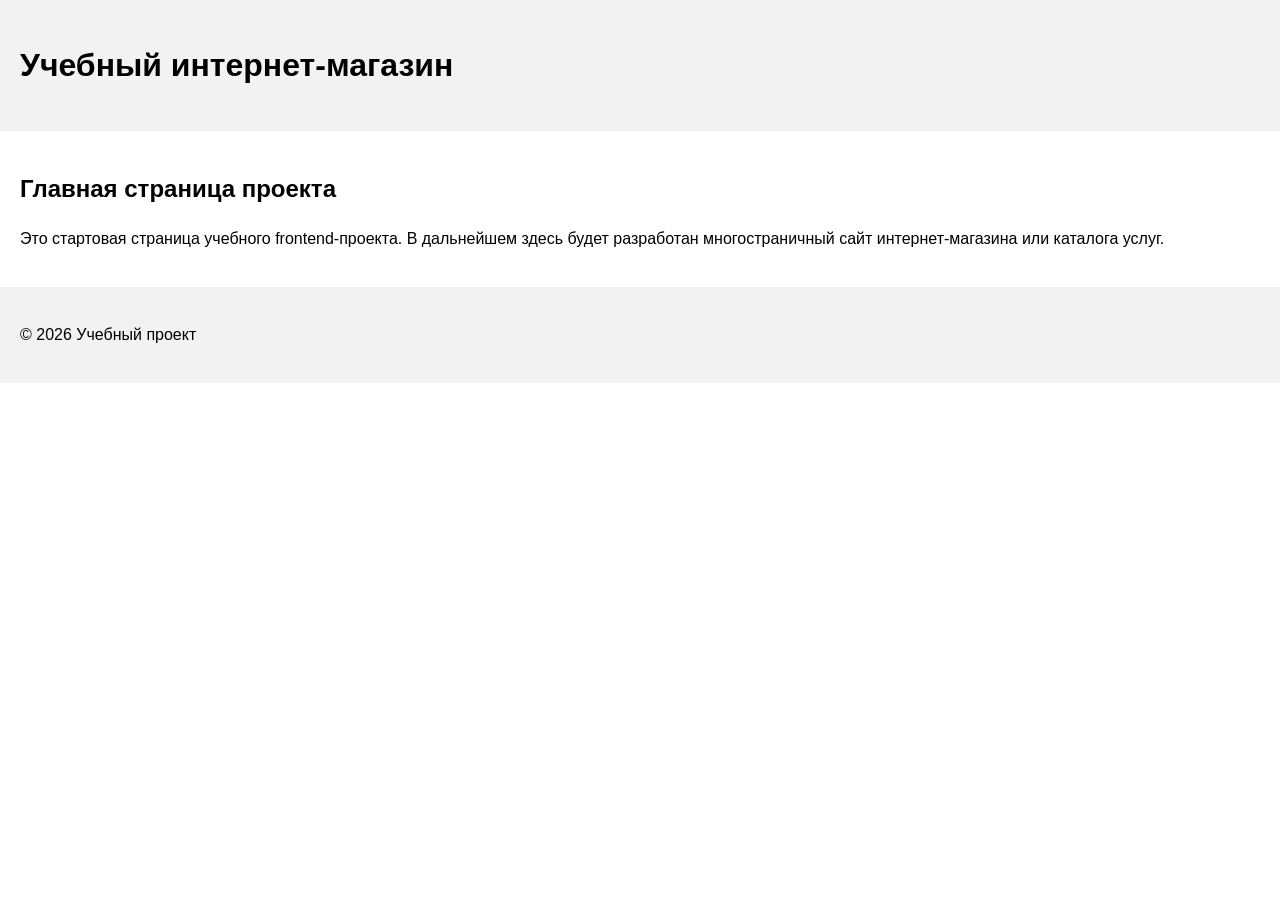
==== index.html @ d2b80c20 "feat: initialize frontend project structure" ====
<!DOCTYPE html>
<html lang="ru">
<head>
    <meta charset="UTF-8">
    <meta name="viewport" content="width=device-width, initial-scale=1.0">
    <title>Каталог товаров</title>
    <link rel="stylesheet" href="css/style.css">
</head>
<body>
    <header>
        <h1>Учебный интернет-магазин</h1>
    </header>
    <main>
        <section>
            <h2>Главная страница проекта</h2>
            <p>
                Это стартовая страница учебного frontend-проекта.
                В дальнейшем здесь будет разработан многостраничный сайт
                интернет-магазина или каталога услуг.
            </p>
        </section>
    </main>
    <footer>
        <p>&copy; 2026 Учебный проект</p>
    </footer>
</body>
</html>
---- css/style.css ----
body {
    margin: 0;
    font-family: Arial, sans-serif;
    line-height: 1.5;
}

header, main, footer {
    padding: 20px;
}

header {
    background-color: #f2f2f2;
}

footer {
    background-color: #f2f2f2;
}
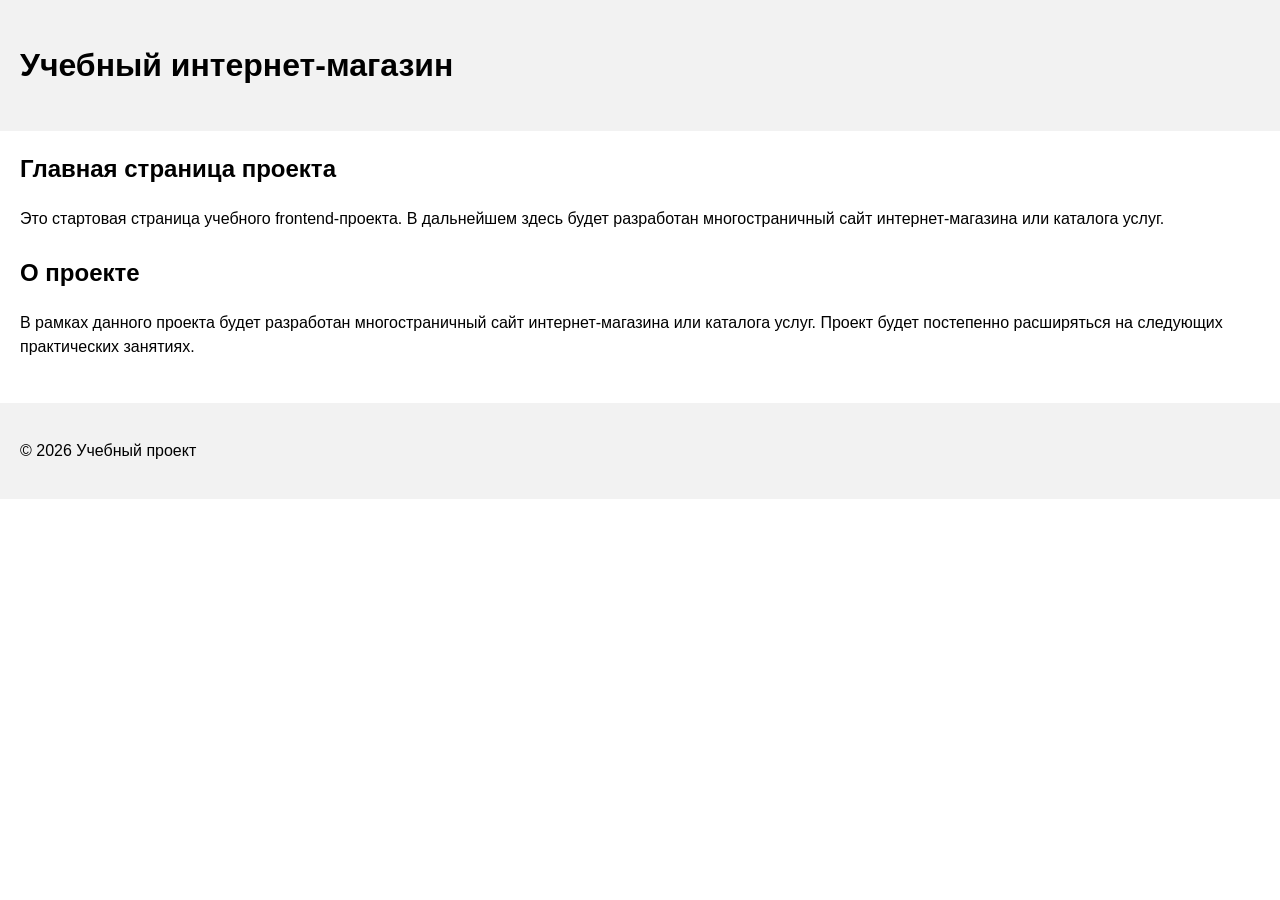
==== commit 71016b15: "feat: add project description section" ====
--- a/index.html
+++ b/index.html
@@ -19,6 +19,14 @@
                 интернет-магазина или каталога услуг.
             </p>
         </section>
+        <section>
+            <h2>О проекте</h2>
+            <p>
+                В рамках данного проекта будет разработан многостраничный сайт
+                интернет-магазина или каталога услуг. Проект будет постепенно
+                расширяться на следующих практических занятиях.
+            </p>
+        </section>
     </main>
     <footer>
         <p>&copy; 2026 Учебный проект</p>
--- a/css/style.css
+++ b/css/style.css
@@ -14,4 +14,12 @@
 
 footer {
     background-color: #f2f2f2;
+}
+
+section {
+    margin-bottom: 24px;
+}
+
+section h2 {
+    margin-top: 0;
 }
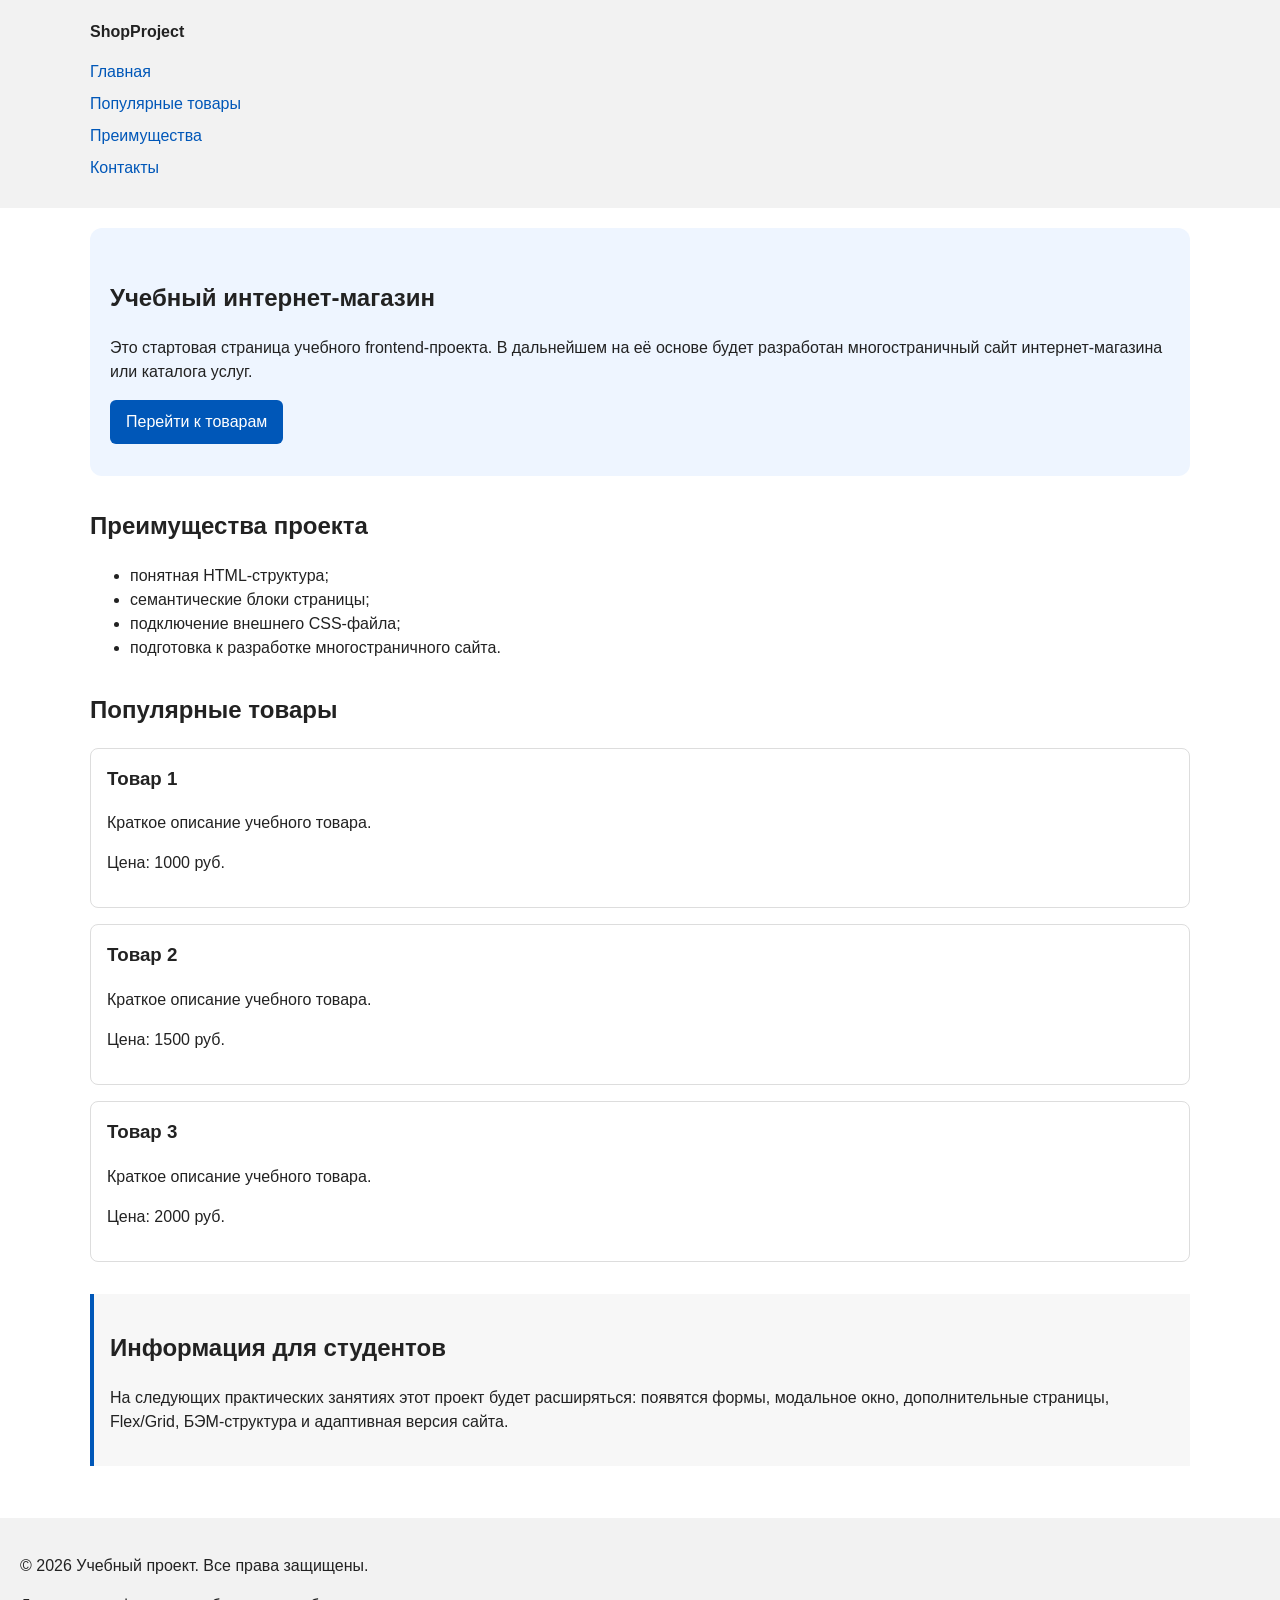
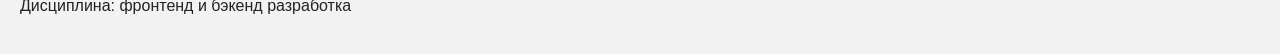
==== commit 8e3a4005: "feat: add semantic HTML structure and base CSS styles" ====
--- a/index.html
+++ b/index.html
@@ -8,28 +8,74 @@
 </head>
 <body>
     <header>
-        <h1>Учебный интернет-магазин</h1>
+        <div class="site-header">
+            <a class="site-logo" href="index.html">ShopProject</a>
+
+            <nav class="site-nav" aria-label="Основная навигация">
+            <ul class="site-nav__list">
+                <li><a href="index.html">Главная</a></li>
+                <li><a href="#popular">Популярные товары</a></li>
+                <li><a href="#advantages">Преимущества</a></li>
+                <li><a href="#contacts">Контакты</a></li>
+            </ul>
+            </nav>
+        </div>
     </header>
     <main>
-        <section>
-            <h2>Главная страница проекта</h2>
+        <section class="hero">
+            <h1>Учебный интернет-магазин</h1>
             <p>
                 Это стартовая страница учебного frontend-проекта.
-                В дальнейшем здесь будет разработан многостраничный сайт
+                В дальнейшем на её основе будет разработан многостраничный сайт
                 интернет-магазина или каталога услуг.
             </p>
+            <a class="button" href="#popular">Перейти к товарам</a>
         </section>
-        <section>
-            <h2>О проекте</h2>
+
+        <section class="section" id="advantages">
+            <h2>Преимущества проекта</h2>
+            <ul class="advantages-list">
+                <li>понятная HTML-структура;</li>
+                <li>семантические блоки страницы;</li>
+                <li>подключение внешнего CSS-файла;</li>
+                <li>подготовка к разработке многостраничного сайта.</li>
+            </ul>
+        </section>
+
+        <section class="section" id="popular">
+            <h2>Популярные товары</h2>
+
+            <article class="product-card">
+                <h3>Товар 1</h3>
+                <p>Краткое описание учебного товара.</p>
+                <p>Цена: 1000 руб.</p>
+            </article>
+
+            <article class="product-card">
+                <h3>Товар 2</h3>
+                <p>Краткое описание учебного товара.</p>
+                <p>Цена: 1500 руб.</p>
+            </article>
+
+            <article class="product-card">
+                <h3>Товар 3</h3>
+                <p>Краткое описание учебного товара.</p>
+                <p>Цена: 2000 руб.</p>
+            </article>
+        </section>
+
+        <aside class="aside-info">
+            <h2>Информация для студентов</h2>
             <p>
-                В рамках данного проекта будет разработан многостраничный сайт
-                интернет-магазина или каталога услуг. Проект будет постепенно
-                расширяться на следующих практических занятиях.
+                На следующих практических занятиях этот проект будет расширяться:
+                появятся формы, модальное окно, дополнительные страницы, Flex/Grid,
+                БЭМ-структура и адаптивная версия сайта.
             </p>
-        </section>
+        </aside>
     </main>
-    <footer>
-        <p>&copy; 2026 Учебный проект</p>
+    <footer id="contacts">
+        <p>&copy; 2026 Учебный проект. Все права защищены.</p>
+        <p>Дисциплина: фронтенд и бэкенд разработка</p>
     </footer>
 </body>
 </html>
--- a/css/style.css
+++ b/css/style.css
@@ -1,25 +1,106 @@
-body {
-    margin: 0;
-    font-family: Arial, sans-serif;
-    line-height: 1.5;
+
+* {
+  box-sizing: border-box;
 }
 
-header, main, footer {
-    padding: 20px;
+body {
+  margin: 0;
+  font-family: Arial, sans-serif;
+  line-height: 1.5;
+  color: #222222;
+  background-color: #ffffff;
+}
+
+header,
+main,
+footer {
+  padding: 20px;
 }
 
 header {
-    background-color: #f2f2f2;
+  background-color: #f2f2f2;
 }
 
 footer {
-    background-color: #f2f2f2;
+  background-color: #f2f2f2;
 }
 
-section {
-    margin-bottom: 24px;
+.site-header {
+  max-width: 1100px;
+  margin: 0 auto;
 }
 
-section h2 {
-    margin-top: 0;
+.site-logo {
+  font-weight: bold;
+  text-decoration: none;
+  color: #222222;
+}
+
+.site-nav__list {
+  padding: 0;
+  margin: 16px 0 0;
+  list-style: none;
+}
+
+.site-nav__list li {
+  margin-bottom: 8px;
+}
+
+.site-nav__list a {
+  color: #0057b8;
+  text-decoration: none;
+}
+
+.site-nav__list a:hover {
+  text-decoration: underline;
+}
+
+.hero {
+  max-width: 1100px;
+  margin: 0 auto 32px;
+  padding: 32px 20px;
+  background-color: #eef5ff;
+  border-radius: 12px;
+}
+
+.section {
+  max-width: 1100px;
+  margin: 0 auto 32px;
+}
+
+.section h2 {
+  margin-top: 0;
+}
+
+.product-card {
+  margin-bottom: 16px;
+  padding: 16px;
+  border: 1px solid #dddddd;
+  border-radius: 8px;
+  background-color: #ffffff;
+}
+
+.product-card h3 {
+  margin-top: 0;
+}
+
+.button {
+  display: inline-block;
+  padding: 10px 16px;
+  color: #ffffff;
+  background-color: #0057b8;
+  text-decoration: none;
+  border-radius: 6px;
+}
+
+.button:hover {
+  background-color: #003f86;
+}
+
+.aside-info {
+  max-width: 1100px;
+  margin: 0 auto 32px;
+  padding: 16px;
+  border-left: 4px solid #0057b8;
+  background-color: #f7f7f7;
 }
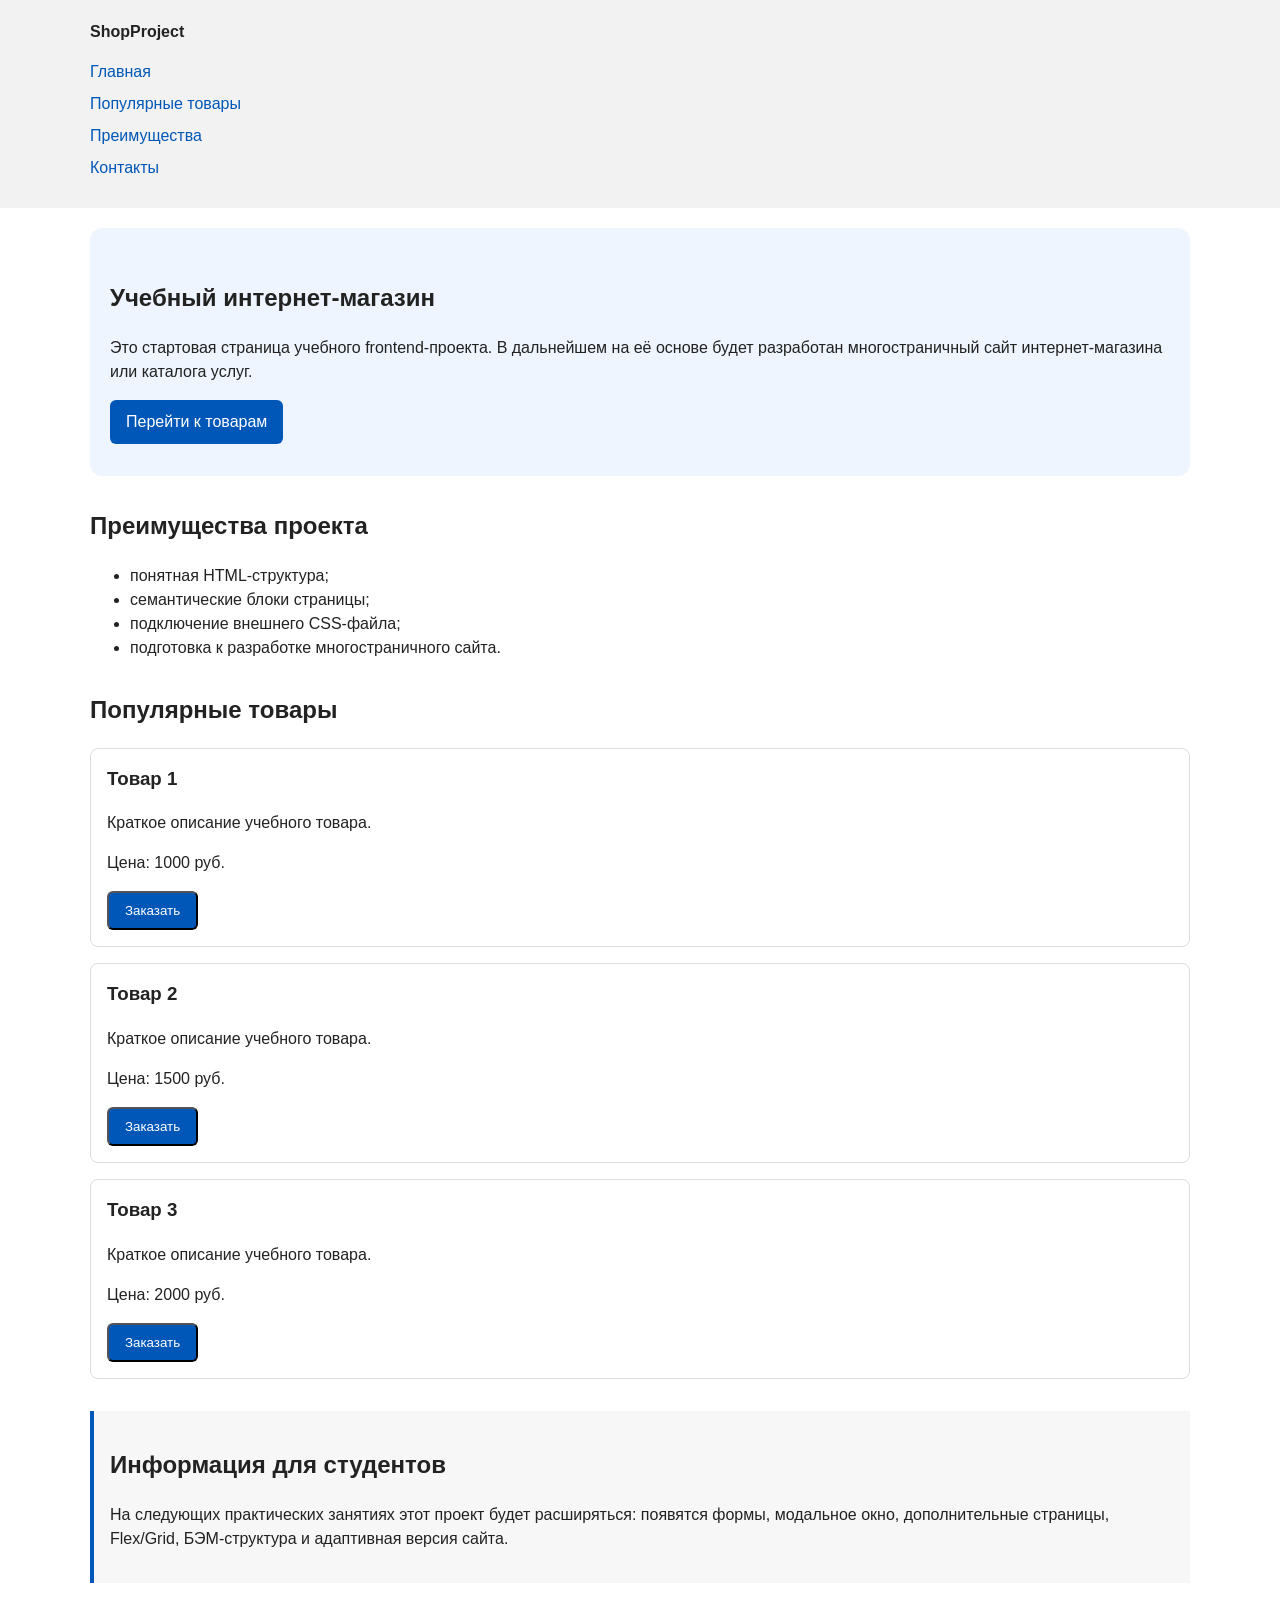
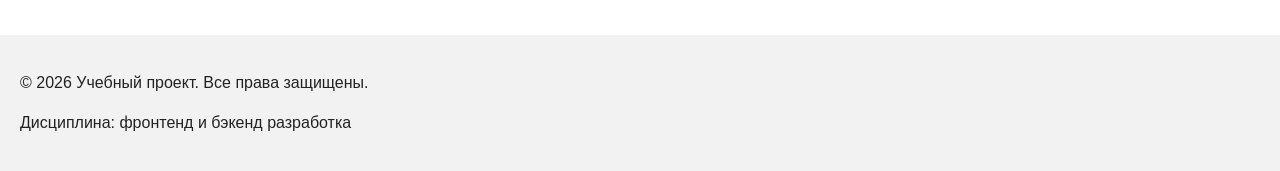
==== commit 2f29ef52: "feat: add order form modal and validation" ====
--- a/index.html
+++ b/index.html
@@ -5,6 +5,7 @@
     <meta name="viewport" content="width=device-width, initial-scale=1.0">
     <title>Каталог товаров</title>
     <link rel="stylesheet" href="css/style.css">
+    <script src="js/main.js" defer></script>
 </head>
 <body>
     <header>
@@ -49,18 +50,21 @@
                 <h3>Товар 1</h3>
                 <p>Краткое описание учебного товара.</p>
                 <p>Цена: 1000 руб.</p>
+                <button class="button product-card__button" type="button" data-product="Товар 1">Заказать</button>
             </article>
 
             <article class="product-card">
                 <h3>Товар 2</h3>
                 <p>Краткое описание учебного товара.</p>
                 <p>Цена: 1500 руб.</p>
+                <button class="button product-card__button" type="button" data-product="Товар 2">Заказать</button>
             </article>
 
             <article class="product-card">
                 <h3>Товар 3</h3>
                 <p>Краткое описание учебного товара.</p>
                 <p>Цена: 2000 руб.</p>
+                <button class="button product-card__button" type="button" data-product="Товар 3">Заказать</button>
             </article>
         </section>
 
@@ -72,6 +76,110 @@
                 БЭМ-структура и адаптивная версия сайта.
             </p>
         </aside>
+
+        <dialog class="order-dialog" id="order-dialog" aria-labelledby="order-dialog-title">
+            <h2 id="order-dialog-title">Оформление заявки</h2>
+
+            <form class="order-form" id="order-form" action="#" method="post" novalidate>
+
+                <!-- Скрытое поле для выбранного товара -->
+                <input id="selected-product" name="selected-product" type="hidden">
+
+                <!-- Имя -->
+                <div class="form-field">
+                <label for="order-name">Имя</label>
+                <input
+                    id="order-name"
+                    name="name"
+                    type="text"
+                    placeholder="Введите ваше имя"
+                    minlength="2"
+                    autocomplete="given-name"
+                    required
+                >
+                </div>
+
+                <!-- E-mail -->
+                <div class="form-field">
+                <label for="order-email">E-mail</label>
+                <input
+                    id="order-email"
+                    name="email"
+                    type="email"
+                    placeholder="example@mail.ru"
+                    autocomplete="email"
+                    required
+                >
+                </div>
+
+                <!-- Телефон -->
+                <div class="form-field">
+                <label for="order-phone">Телефон</label>
+                <input
+                    id="order-phone"
+                    name="phone"
+                    type="tel"
+                    inputmode="tel"
+                    placeholder="+7 (900) 000-00-00"
+                    pattern="^\+7 \([0-9]{3}\) [0-9]{3}-[0-9]{2}-[0-9]{2}$"
+                    required
+                >
+                <small>Формат: +7 (900) 000-00-00</small>
+                </div>
+
+                <!-- Дата -->
+                <div class="form-field">
+                <label for="order-date">Дата связи</label>
+                <input id="order-date" name="date" type="date">
+                </div>
+
+                <!-- Тема заявки -->
+                <div class="form-field">
+                <label for="order-topic">Тема заявки</label>
+                <select id="order-topic" name="topic" required>
+                    <option value="">Выберите тему</option>
+                    <option value="product">Заказ товара</option>
+                    <option value="consultation">Консультация</option>
+                    <option value="delivery">Доставка</option>
+                </select>
+                </div>
+
+                <!-- Комментарий -->
+                <div class="form-field">
+                <label for="order-comment">Комментарий</label>
+                <textarea
+                    id="order-comment"
+                    name="comment"
+                    rows="4"
+                    placeholder="Укажите дополнительную информацию"
+                ></textarea>
+                </div>
+
+                <!-- Согласие на обработку данных -->
+                <div class="form-field form-field--checkbox">
+                <label>
+                    <input
+                    id="order-agreement"
+                    name="agreement"
+                    type="checkbox"
+                    required
+                    >
+                    Я согласен на обработку данных
+                </label>
+                </div>
+
+                <!-- Кнопки -->
+                <div class="form-actions">
+                <button type="button" id="close-order-dialog">Закрыть</button>
+                <button type="submit">Отправить заявку</button>
+                </div>
+        </form>
+        </dialog>
+
+        <p class="success-message" id="success-message" hidden>
+        Форма успешно отправлена!
+        </p>
+        
     </main>
     <footer id="contacts">
         <p>&copy; 2026 Учебный проект. Все права защищены.</p>
--- a/css/style.css
+++ b/css/style.css
@@ -103,4 +103,86 @@
   padding: 16px;
   border-left: 4px solid #0057b8;
   background-color: #f7f7f7;
+}
+
+/* ============================================================
+   МОДАЛЬНОЕ ОКНО И ФОРМА ЗАЯВКИ
+   ============================================================ */
+
+/* Модальное окно. Элемент dialog сам умеет открываться поверх страницы. */
+.order-dialog {
+  width: min(100% - 32px, 560px);
+  padding: 24px;
+  border: none;
+  border-radius: 12px;
+}
+
+/* Затемнение фона за модальным окном. */
+.order-dialog::backdrop {
+  background-color: rgba(0, 0, 0, 0.5);
+}
+
+/* Поле формы. Каждый блок получает нижний отступ. */
+.form-field {
+  margin-bottom: 16px;
+}
+
+/* Подпись поля. */
+.form-field label {
+  display: block;
+  margin-bottom: 6px;
+}
+
+/* Основные поля формы. */
+.form-field input,
+.form-field select,
+.form-field textarea {
+  width: 100%;
+  padding: 10px 12px;
+  border: 1px solid #cccccc;
+  border-radius: 6px;
+  font: inherit;
+}
+
+/* Checkbox не должен занимать всю ширину. */
+.form-field input[type="checkbox"] {
+  width: auto;
+}
+
+/* Подсказка под полем телефона. */
+.form-field small {
+  display: block;
+  margin-top: 4px;
+  color: #666666;
+}
+
+/* Видимый фокус для клавиатурной навигации. */
+.form-field input:focus-visible,
+.form-field select:focus-visible,
+.form-field textarea:focus-visible,
+.form-actions button:focus-visible {
+  outline: 2px solid #0057b8;
+  outline-offset: 2px;
+}
+
+/* Подсветка ошибочных полей.
+   Атрибут aria-invalid будет добавляться через JavaScript. */
+[aria-invalid="true"] {
+  border-color: #b00020;
+}
+
+/* Кнопки формы. */
+.form-actions {
+  display: flex;
+  gap: 12px;
+  margin-top: 20px;
+}
+
+/* Сообщение об успешной отправке. */
+.success-message {
+  max-width: 1100px;
+  margin: 24px auto;
+  padding: 16px;
+  border-left: 4px solid #168a2f;
+  background-color: #eefaf0;
 }
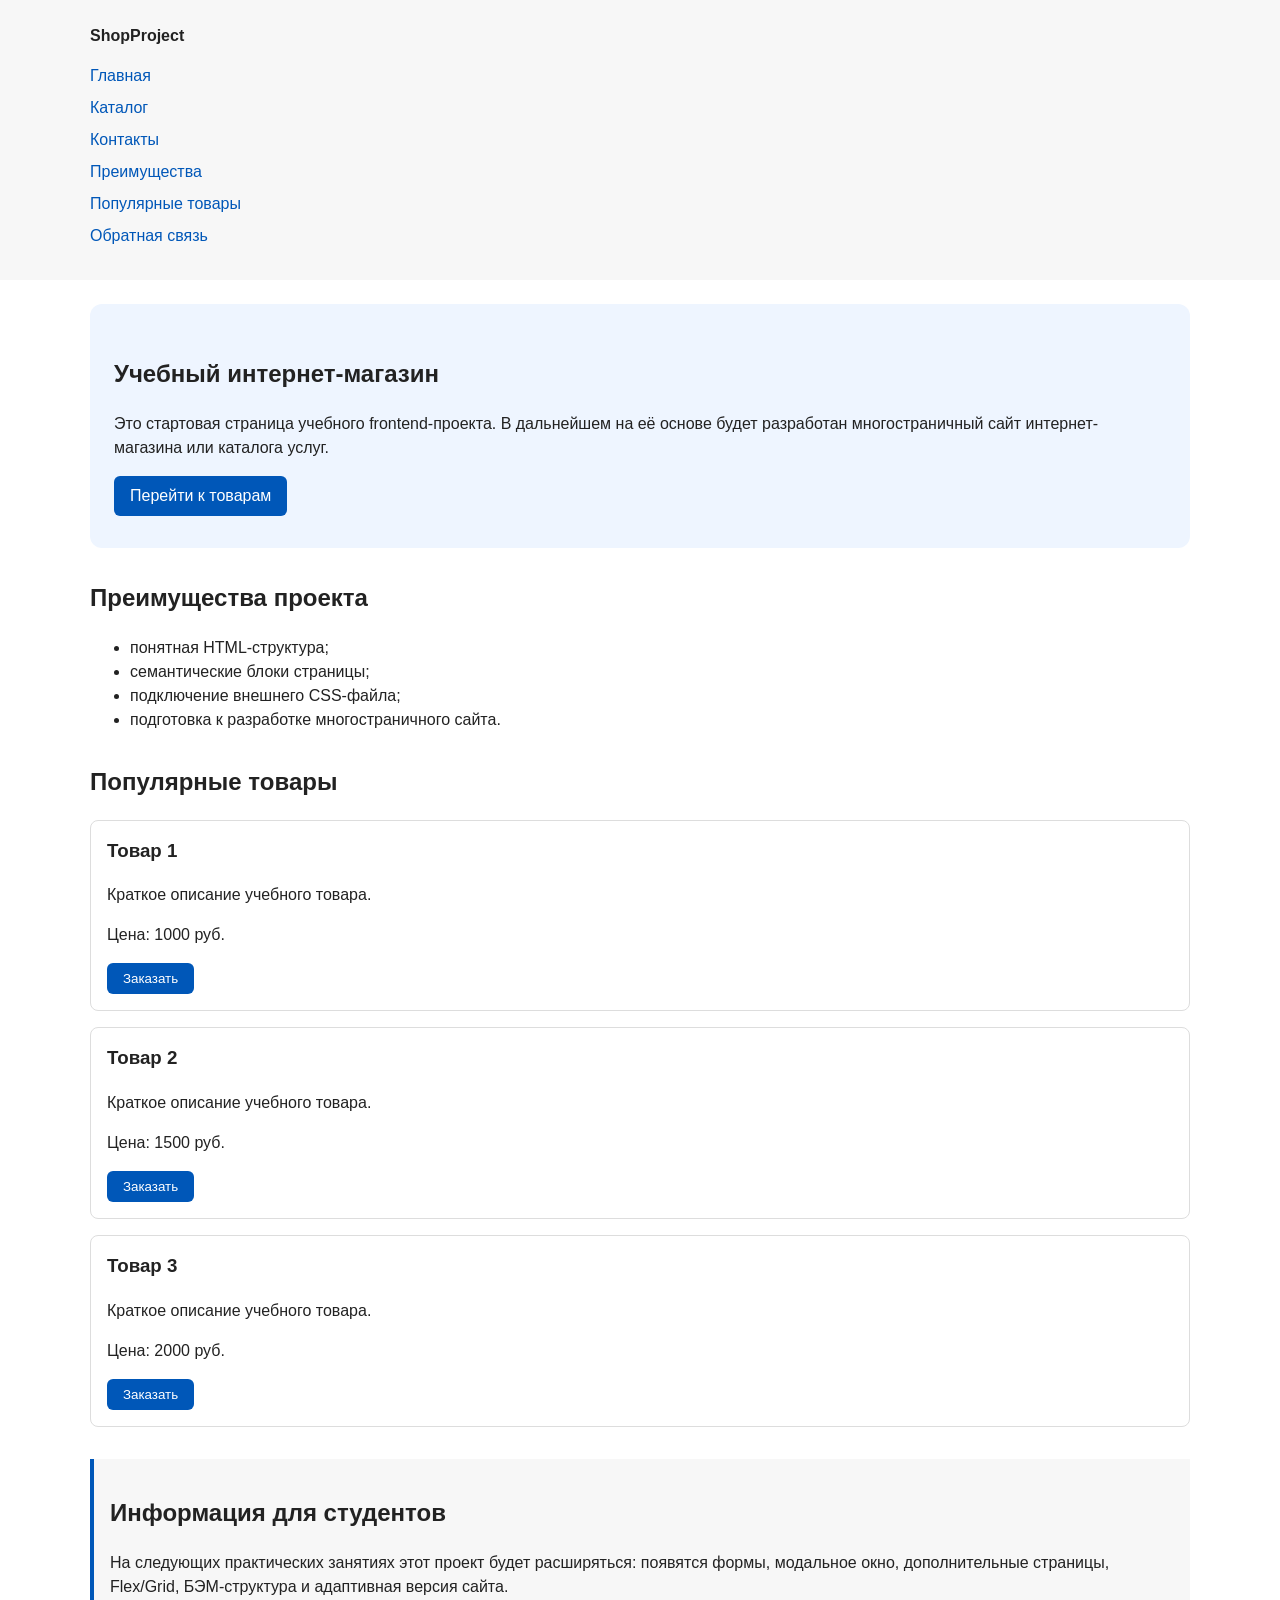
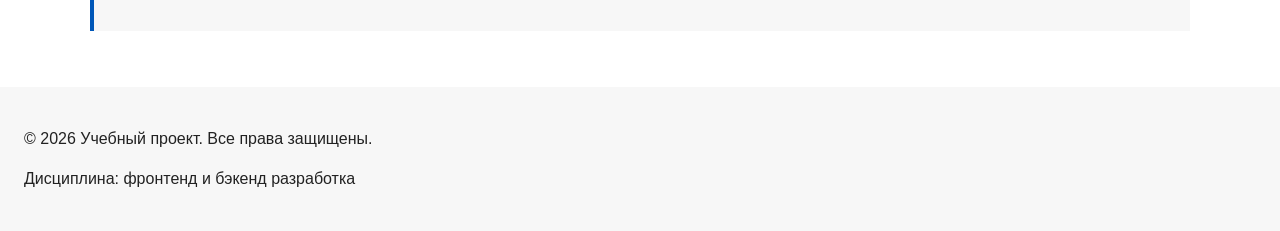
==== commit 8f941f8f: "feat: add multi-page structure navigation and anchors" ====
--- a/index.html
+++ b/index.html
@@ -8,20 +8,24 @@
     <script src="js/main.js" defer></script>
 </head>
 <body>
+    
     <header>
         <div class="site-header">
             <a class="site-logo" href="index.html">ShopProject</a>
 
             <nav class="site-nav" aria-label="Основная навигация">
-            <ul class="site-nav__list">
-                <li><a href="index.html">Главная</a></li>
-                <li><a href="#popular">Популярные товары</a></li>
-                <li><a href="#advantages">Преимущества</a></li>
-                <li><a href="#contacts">Контакты</a></li>
-            </ul>
+                <ul class="site-nav__list">
+                    <li><a href="index.html">Главная</a></li>
+                    <li><a href="catalog.html">Каталог</a></li>
+                    <li><a href="contacts.html">Контакты</a></li>
+                    <li><a href="index.html#advantages">Преимущества</a></li>
+                    <li><a href="index.html#popular">Популярные товары</a></li>
+                    <li><a href="index.html#contacts">Обратная связь</a></li>
+                </ul>
             </nav>
         </div>
     </header>
+
     <main>
         <section class="hero">
             <h1>Учебный интернет-магазин</h1>
--- a/css/style.css
+++ b/css/style.css
@@ -1,3 +1,47 @@
+html {
+  scroll-behavior: smooth;
+}
+
+
+
+/* ===================================
+   1. Переменные проекта
+   =================================== */
+
+:root {
+  /* Основные цвета проекта */
+  --color-bg: #ffffff;
+  --color-text: #222222;
+  --color-muted: #666666;
+  --color-primary: #0057b8;
+  --color-primary-dark: #003f86;
+  --color-border: #dddddd;
+  --color-surface: #f7f7f7;
+  --color-surface-accent: #eef5ff;
+  --color-danger: #b00020;
+  --color-success: #168a2f;
+  --color-success-bg: #eefaf0;
+  --color-white: #ffffff;
+
+  /* Отступы */
+  --space-xs: 4px;
+  --space-sm: 8px;
+  --space-md: 16px;
+  --space-lg: 24px;
+  --space-xl: 32px;
+
+  /* Скругления */
+  --radius-sm: 6px;
+  --radius-md: 8px;
+  --radius-lg: 12px;
+
+  /* Размеры */
+  --container-width: 1100px;
+}
+
+/* ===================================
+   2. Базовые стили
+   =================================== */
 
 * {
   box-sizing: border-box;
@@ -7,47 +51,93 @@
   margin: 0;
   font-family: Arial, sans-serif;
   line-height: 1.5;
-  color: #222222;
-  background-color: #ffffff;
+  color: var(--color-text);
+  background-color: var(--color-bg);
 }
 
 header,
 main,
 footer {
-  padding: 20px;
+  padding: var(--space-lg);
 }
 
 header {
-  background-color: #f2f2f2;
+  background-color: var(--color-surface);
 }
 
 footer {
-  background-color: #f2f2f2;
-}
+  background-color: var(--color-surface);
+}
+
+/* ===================================
+   3. Общие элементы интерфейса
+   =================================== */
+
+a {
+  color: var(--color-primary);
+}
+
+a:hover {
+  color: var(--color-primary-dark);
+}
+
+a:focus-visible {
+  outline: 2px solid var(--color-primary);
+  outline-offset: 3px;
+}
+
+.button {
+  display: inline-block;
+  padding: var(--space-sm) var(--space-md);
+  color: var(--color-white);
+  background-color: var(--color-primary);
+  text-decoration: none;
+  border: none;
+  border-radius: var(--radius-sm);
+  cursor: pointer;
+}
+
+.button:hover {
+  background-color: var(--color-primary-dark);
+}
+
+.button:focus-visible {
+  outline: 2px solid var(--color-primary);
+  outline-offset: 3px;
+}
+
+.button:disabled {
+  opacity: 0.6;
+  cursor: not-allowed;
+}
+
+/* ===================================
+   4. Компоненты страницы
+   =================================== */
 
 .site-header {
-  max-width: 1100px;
+  max-width: var(--container-width);
   margin: 0 auto;
 }
 
 .site-logo {
   font-weight: bold;
   text-decoration: none;
-  color: #222222;
+  color: var(--color-text);
 }
 
 .site-nav__list {
   padding: 0;
-  margin: 16px 0 0;
+  margin: var(--space-md) 0 0;
   list-style: none;
 }
 
 .site-nav__list li {
-  margin-bottom: 8px;
+  margin-bottom: var(--space-sm);
 }
 
 .site-nav__list a {
-  color: #0057b8;
+  color: var(--color-primary);
   text-decoration: none;
 }
 
@@ -56,16 +146,16 @@
 }
 
 .hero {
-  max-width: 1100px;
-  margin: 0 auto 32px;
-  padding: 32px 20px;
-  background-color: #eef5ff;
-  border-radius: 12px;
+  max-width: var(--container-width);
+  margin: 0 auto var(--space-xl);
+  padding: var(--space-xl) var(--space-lg);
+  background-color: var(--color-surface-accent);
+  border-radius: var(--radius-lg);
 }
 
 .section {
-  max-width: 1100px;
-  margin: 0 auto 32px;
+  max-width: var(--container-width);
+  margin: 0 auto var(--space-xl);
 }
 
 .section h2 {
@@ -73,116 +163,126 @@
 }
 
 .product-card {
-  margin-bottom: 16px;
-  padding: 16px;
-  border: 1px solid #dddddd;
-  border-radius: 8px;
-  background-color: #ffffff;
+  margin-bottom: var(--space-md);
+  padding: var(--space-md);
+  border: 1px solid var(--color-border);
+  border-radius: var(--radius-md);
+  background-color: var(--color-bg);
+}
+
+.product-card:hover {
+  border-color: var(--color-primary);
 }
 
 .product-card h3 {
   margin-top: 0;
 }
 
-.button {
-  display: inline-block;
-  padding: 10px 16px;
-  color: #ffffff;
-  background-color: #0057b8;
-  text-decoration: none;
-  border-radius: 6px;
-}
-
-.button:hover {
-  background-color: #003f86;
-}
-
 .aside-info {
-  max-width: 1100px;
-  margin: 0 auto 32px;
-  padding: 16px;
-  border-left: 4px solid #0057b8;
-  background-color: #f7f7f7;
-}
-
-/* ============================================================
-   МОДАЛЬНОЕ ОКНО И ФОРМА ЗАЯВКИ
-   ============================================================ */
-
-/* Модальное окно. Элемент dialog сам умеет открываться поверх страницы. */
+  max-width: var(--container-width);
+  margin: 0 auto var(--space-xl);
+  padding: var(--space-md);
+  border-left: 4px solid var(--color-primary);
+  background-color: var(--color-surface);
+}
+
+/* ===================================
+   5. Форма и модальное окно
+   =================================== */
+
 .order-dialog {
   width: min(100% - 32px, 560px);
-  padding: 24px;
+  padding: var(--space-lg);
   border: none;
-  border-radius: 12px;
-}
-
-/* Затемнение фона за модальным окном. */
+  border-radius: var(--radius-lg);
+}
+
 .order-dialog::backdrop {
   background-color: rgba(0, 0, 0, 0.5);
 }
 
-/* Поле формы. Каждый блок получает нижний отступ. */
 .form-field {
-  margin-bottom: 16px;
-}
-
-/* Подпись поля. */
+  margin-bottom: var(--space-md);
+}
+
 .form-field label {
   display: block;
-  margin-bottom: 6px;
-}
-
-/* Основные поля формы. */
+  margin-bottom: var(--space-xs);
+}
+
 .form-field input,
 .form-field select,
 .form-field textarea {
   width: 100%;
   padding: 10px 12px;
-  border: 1px solid #cccccc;
-  border-radius: 6px;
+  border: 1px solid var(--color-border);
+  border-radius: var(--radius-sm);
   font: inherit;
 }
 
-/* Checkbox не должен занимать всю ширину. */
 .form-field input[type="checkbox"] {
   width: auto;
 }
 
-/* Подсказка под полем телефона. */
 .form-field small {
   display: block;
-  margin-top: 4px;
-  color: #666666;
-}
-
-/* Видимый фокус для клавиатурной навигации. */
+  margin-top: var(--space-xs);
+  color: var(--color-muted);
+}
+
+.form-field input:hover,
+.form-field select:hover,
+.form-field textarea:hover {
+  border-color: var(--color-primary);
+}
+
 .form-field input:focus-visible,
 .form-field select:focus-visible,
 .form-field textarea:focus-visible,
 .form-actions button:focus-visible {
-  outline: 2px solid #0057b8;
-  outline-offset: 2px;
-}
-
-/* Подсветка ошибочных полей.
-   Атрибут aria-invalid будет добавляться через JavaScript. */
+  outline: 2px solid var(--color-primary);
+  outline-offset: 3px;
+}
+
 [aria-invalid="true"] {
-  border-color: #b00020;
-}
-
-/* Кнопки формы. */
+  border-color: var(--color-danger);
+}
+
 .form-actions {
   display: flex;
   gap: 12px;
-  margin-top: 20px;
-}
-
-/* Сообщение об успешной отправке. */
+  margin-top: var(--space-lg);
+}
+
 .success-message {
-  max-width: 1100px;
-  margin: 24px auto;
-  padding: 16px;
-  border-left: 4px solid #168a2f;
-  background-color: #eefaf0;
+  max-width: var(--container-width);
+  margin: var(--space-lg) auto;
+  padding: var(--space-md);
+  border-left: 4px solid var(--color-success);
+  background-color: var(--color-success-bg);
+}   
+
+/* ===================================
+   6. Хлебные крошки и навигационные элементы
+   =================================== */
+
+.breadcrumbs {
+  max-width: var(--container-width);
+  margin: 0 auto var(--space-md);
+  font-size: 14px;
+  color: var(--color-muted);
+}
+
+.breadcrumbs a {
+  color: var(--color-primary);
+}
+
+.breadcrumbs span::before {
+  content: " / ";
+  color: var(--color-muted);
+}
+
+:target {
+  outline: 2px dashed var(--color-primary);
+  outline-offset: 4px;
 }
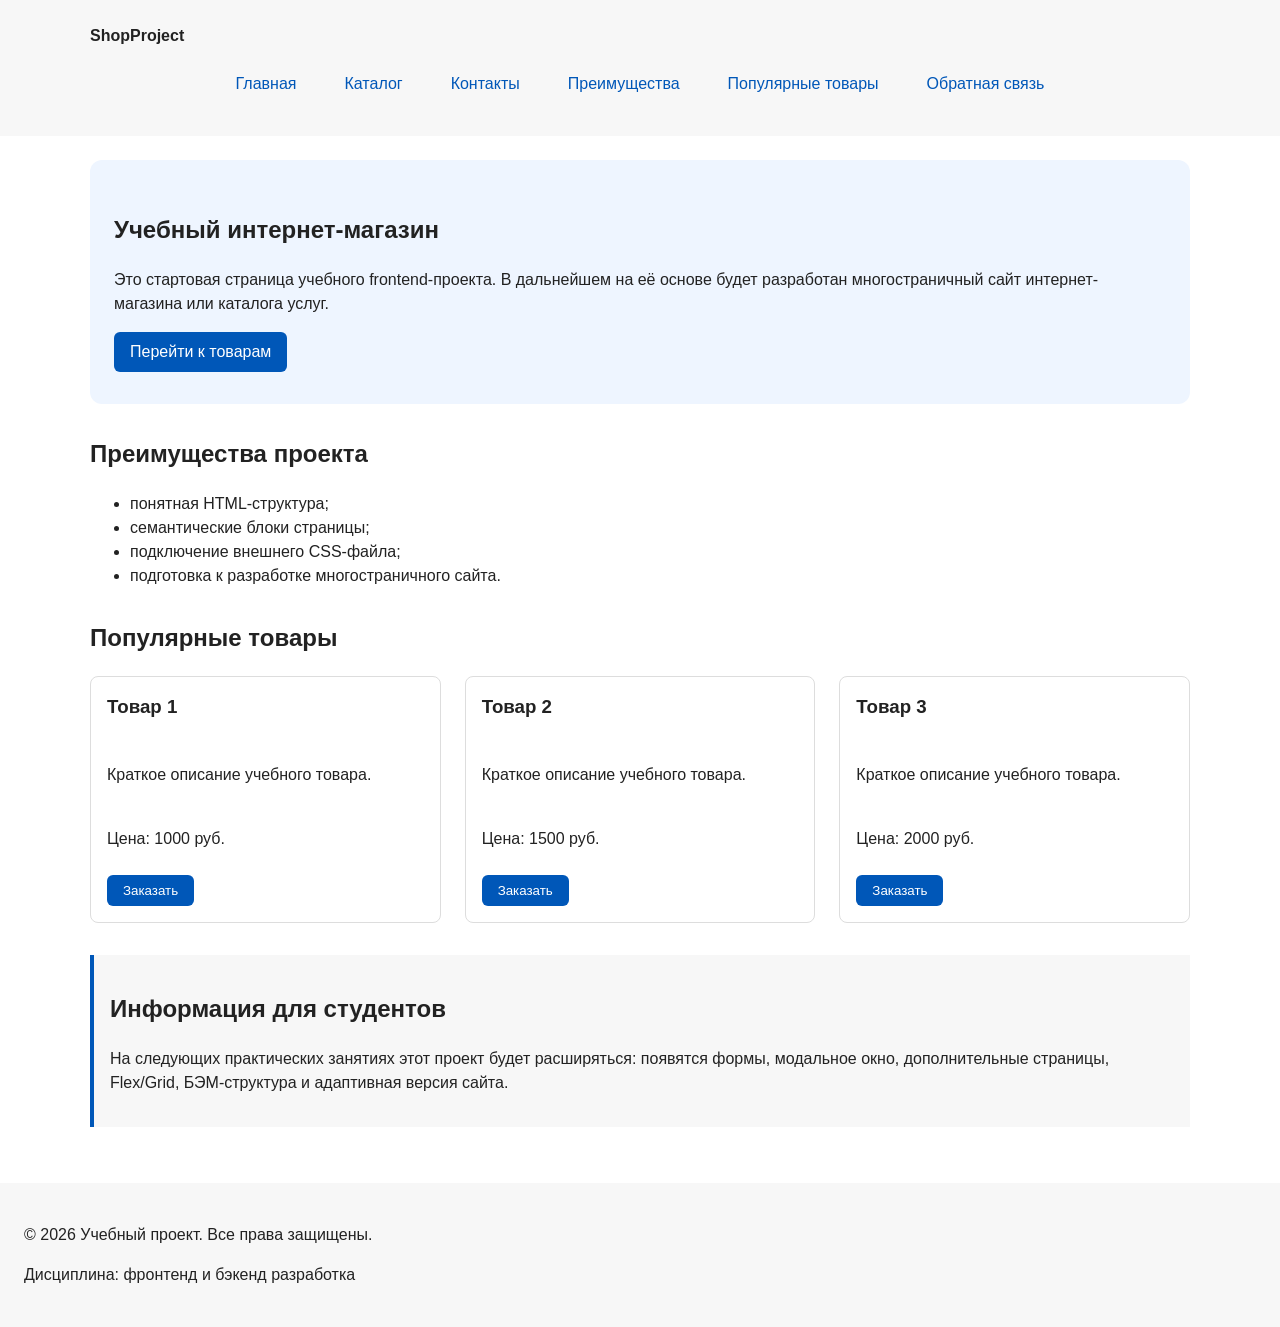
==== commit 23f05a12: "feat: add flex navigation and grid catalog layout" ====
--- a/index.html
+++ b/index.html
@@ -47,29 +47,37 @@
             </ul>
         </section>
 
-        <section class="section" id="popular">
+       <section class="section" id="popular">
             <h2>Популярные товары</h2>
 
-            <article class="product-card">
+            <div class="products-grid">
+                <article class="product-card">
                 <h3>Товар 1</h3>
                 <p>Краткое описание учебного товара.</p>
                 <p>Цена: 1000 руб.</p>
-                <button class="button product-card__button" type="button" data-product="Товар 1">Заказать</button>
-            </article>
-
-            <article class="product-card">
+                <button class="button product-card__button" type="button" data-product="Товар 1">
+                    Заказать
+                </button>
+                </article>
+
+                <article class="product-card">
                 <h3>Товар 2</h3>
                 <p>Краткое описание учебного товара.</p>
                 <p>Цена: 1500 руб.</p>
-                <button class="button product-card__button" type="button" data-product="Товар 2">Заказать</button>
-            </article>
-
-            <article class="product-card">
+                <button class="button product-card__button" type="button" data-product="Товар 2">
+                    Заказать
+                </button>
+                </article>
+
+                <article class="product-card">
                 <h3>Товар 3</h3>
                 <p>Краткое описание учебного товара.</p>
                 <p>Цена: 2000 руб.</p>
-                <button class="button product-card__button" type="button" data-product="Товар 3">Заказать</button>
-            </article>
+                <button class="button product-card__button" type="button" data-product="Товар 3">
+                    Заказать
+                </button>
+                </article>
+            </div>
         </section>
 
         <aside class="aside-info">
--- a/css/style.css
+++ b/css/style.css
@@ -111,9 +111,68 @@
   cursor: not-allowed;
 }
 
+.filters-form {
+  display: grid;
+  gap: var(--space-md);
+}
+
+.filters-form fieldset {
+  margin: 0;
+  padding: var(--space-md);
+  border: 1px solid var(--color-border);
+  border-radius: var(--radius-sm);
+}
+
+.filters-form legend {
+  font-weight: 700;
+}
+
+.filters-form label {
+  display: block;
+  margin-bottom: var(--space-sm);
+}
+
+.filters-form input[type="number"] {
+  width: 100%;
+  padding: 8px 10px;
+  border: 1px solid var(--color-border);
+  border-radius: var(--radius-sm);
+  font: inherit;
+}
+
+
 /* ===================================
    4. Компоненты страницы
    =================================== */
+
+
+
+.catalog-layout {
+  max-width: var(--container-width);
+  margin: 0 auto var(--space-xl);
+  display: grid;
+  grid-template-columns: 260px 1fr;
+  grid-template-areas: "filters products";
+  gap: var(--space-lg);
+}
+
+.catalog-filters {
+  grid-area: filters;
+  padding: var(--space-md);
+  border: 1px solid var(--color-border);
+  border-radius: var(--radius-md);
+  background-color: var(--color-surface);
+}
+
+.catalog-products {
+  grid-area: products;
+}
+
+.products-grid {
+  display: grid;
+  grid-template-columns: repeat(3, 1fr);
+  gap: var(--space-lg);
+}
 
 .site-header {
   max-width: var(--container-width);
@@ -127,6 +186,11 @@
 }
 
 .site-nav__list {
+  display: flex;
+  flex-wrap: wrap;
+  justify-content: center;
+  align-items: center;
+  gap: var(--space-md);
   padding: 0;
   margin: var(--space-md) 0 0;
   list-style: none;
@@ -137,12 +201,16 @@
 }
 
 .site-nav__list a {
+  display: inline-block;
+  padding: var(--space-sm) var(--space-md);
   color: var(--color-primary);
   text-decoration: none;
+  border-radius: var(--radius-sm);
 }
 
 .site-nav__list a:hover {
-  text-decoration: underline;
+  color: var(--color-white);
+  background-color: var(--color-primary);
 }
 
 .hero {
@@ -163,11 +231,19 @@
 }
 
 .product-card {
-  margin-bottom: var(--space-md);
+  display: flex;
+  flex-direction: column;
+  gap: var(--space-sm);
+  margin-bottom: 0;
   padding: var(--space-md);
   border: 1px solid var(--color-border);
   border-radius: var(--radius-md);
   background-color: var(--color-bg);
+}
+
+.product-card .button {
+  margin-top: auto;
+  align-self: flex-start;
 }
 
 .product-card:hover {
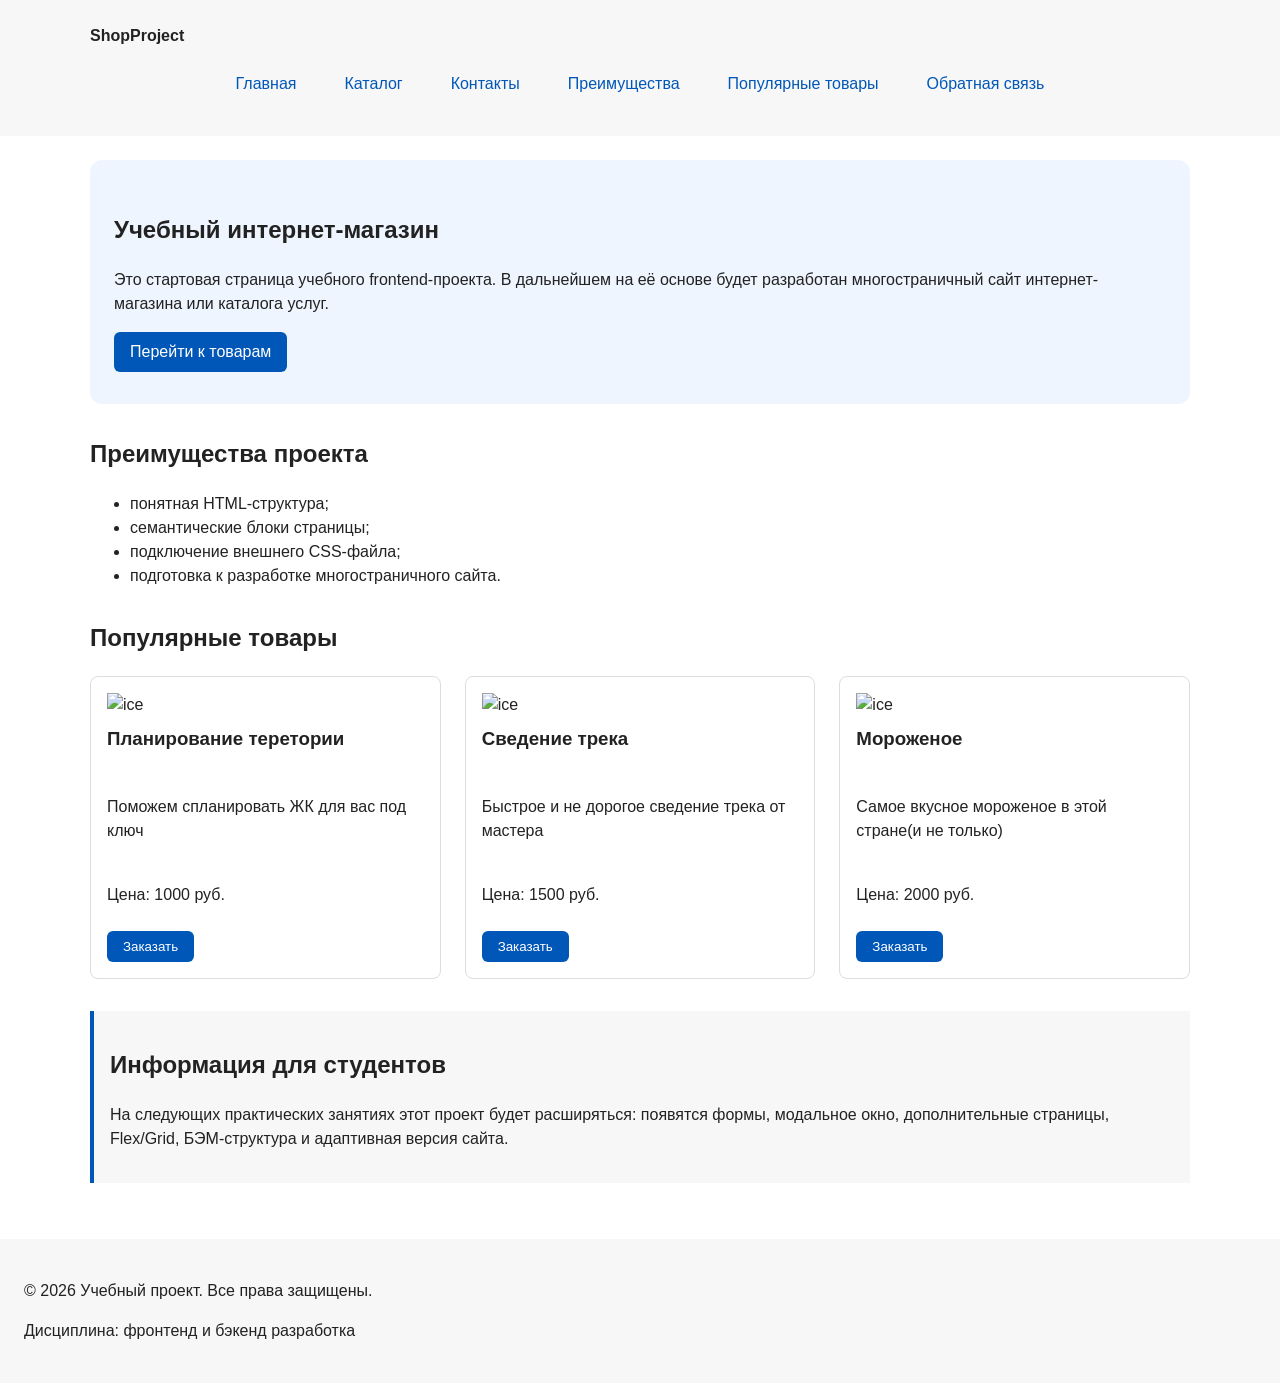
==== commit 571a71ee: "Update index.html" ====
--- a/index.html
+++ b/index.html
@@ -15,12 +15,12 @@
 
             <nav class="site-nav" aria-label="Основная навигация">
                 <ul class="site-nav__list">
-                    <li><a href="index.html">Главная</a></li>
-                    <li><a href="catalog.html">Каталог</a></li>
-                    <li><a href="contacts.html">Контакты</a></li>
-                    <li><a href="index.html#advantages">Преимущества</a></li>
-                    <li><a href="index.html#popular">Популярные товары</a></li>
-                    <li><a href="index.html#contacts">Обратная связь</a></li>
+                    <li class="my_changes"><a href="index.html">Главная</a></li>
+                    <li class="my_changes"><a href="catalog.html">Каталог</a></li>
+                    <li class="my_changes"><a href="contacts.html">Контакты</a></li>
+                    <li class="my_changes"><a href="index.html#advantages">Преимущества</a></li>
+                    <li class="my_changes"><a href="index.html#popular">Популярные товары</a></li>
+                    <li class="my_changes"><a href="index.html#contacts">Обратная связь</a></li>
                 </ul>
             </nav>
         </div>
@@ -52,30 +52,33 @@
 
             <div class="products-grid">
                 <article class="product-card">
-                <h3>Товар 1</h3>
-                <p>Краткое описание учебного товара.</p>
-                <p>Цена: 1000 руб.</p>
-                <button class="button product-card__button" type="button" data-product="Товар 1">
-                    Заказать
-                </button>
+                    <img class="photo" alt="ice" src="./images/street.png">
+                    <h3>Планирование теретории</h3>
+                    <p>Поможем спланировать ЖК для вас под ключ</p>
+                    <p>Цена: 1000 руб.</p>
+                    <button class="button product-card__button" type="button" data-product="Товар 1">
+                        Заказать
+                    </button>
                 </article>
 
                 <article class="product-card">
-                <h3>Товар 2</h3>
-                <p>Краткое описание учебного товара.</p>
-                <p>Цена: 1500 руб.</p>
-                <button class="button product-card__button" type="button" data-product="Товар 2">
-                    Заказать
-                </button>
+                    <img class="photo" alt="ice" src="./images/tape.png">
+                    <h3>Сведение трека</h3>
+                    <p>Быстрое и не дорогое сведение трека от мастера</p>
+                    <p>Цена: 1500 руб.</p>
+                    <button class="button product-card__button" type="button" data-product="Товар 2">
+                        Заказать
+                    </button>
                 </article>
 
                 <article class="product-card">
-                <h3>Товар 3</h3>
-                <p>Краткое описание учебного товара.</p>
-                <p>Цена: 2000 руб.</p>
-                <button class="button product-card__button" type="button" data-product="Товар 3">
-                    Заказать
-                </button>
+                    <img class="photo" alt="ice" src="./images/ice-cream.png">
+                    <h3>Мороженое</h3>
+                    <p>Самое вкусное мороженое в этой стране(и не только)</p>
+                    <p>Цена: 2000 руб.</p>
+                    <button class="button product-card__button" type="button" data-product="Товар 3">
+                        Заказать
+                    </button>
                 </article>
             </div>
         </section>
@@ -198,4 +201,4 @@
         <p>Дисциплина: фронтенд и бэкенд разработка</p>
     </footer>
 </body>
-</html>+</html>
